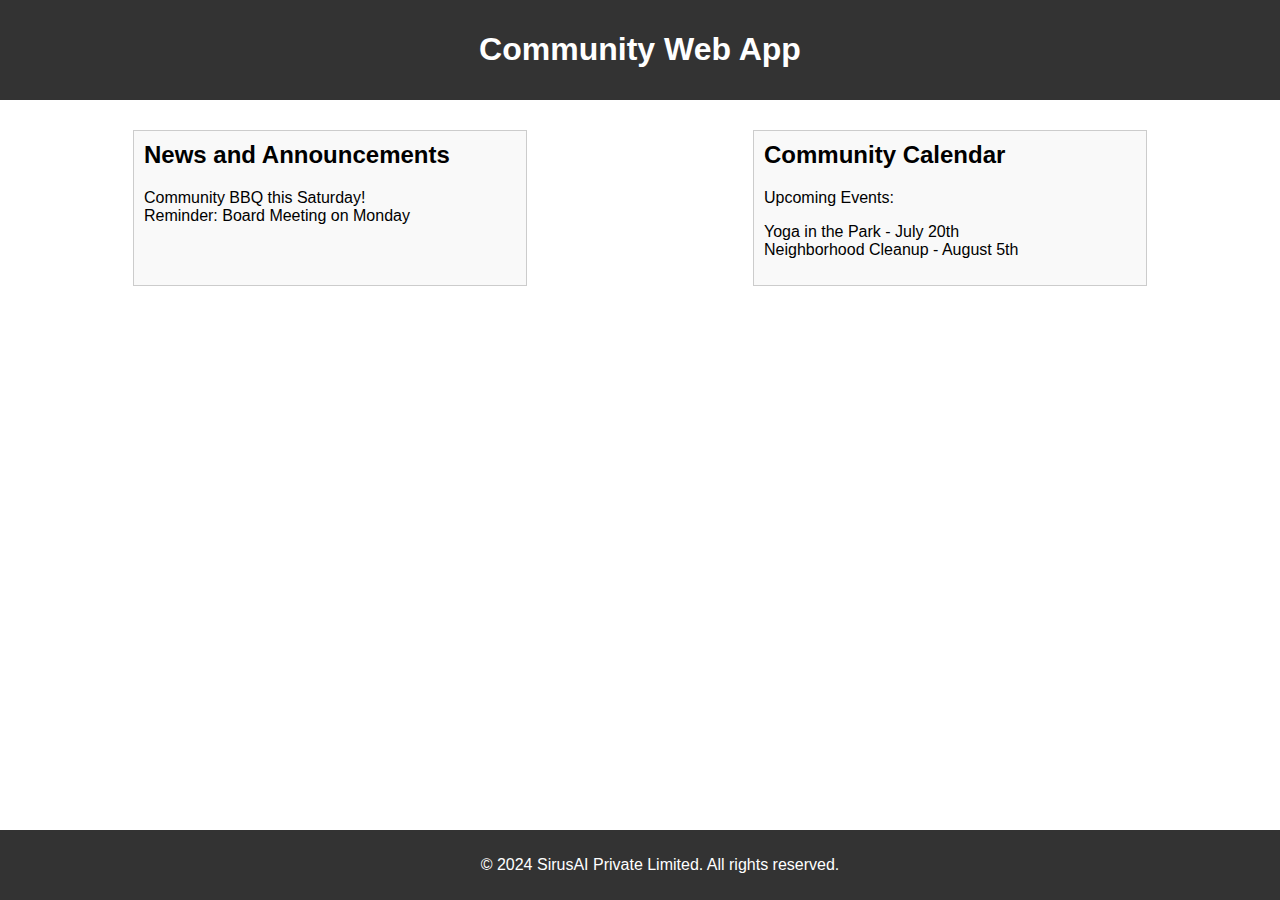
==== index.html @ c216fa5d "first commit" ====
<!DOCTYPE html>
<html>
<head>
    <title>Community Web App</title>
    <link rel="stylesheet" type="text/css" href="styles.css">
</head>
<body>
    <header>
        <h1>Community Web App</h1>
    </header>
    <main>
        <section class="box">
            <h2>News and Announcements</h2>
            <ul>
                <li>Community BBQ this Saturday!</li>
                <li>Reminder: Board Meeting on Monday</li>
            </ul>
        </section>
        <section class="box">
            <h2>Community Calendar</h2>
            <p>Upcoming Events:</p>
            <ul>
                <li>Yoga in the Park - July 20th</li>
                <li>Neighborhood Cleanup - August 5th</li>
            </ul>
        </section>
        <!-- Other sections -->
    </main>
    <footer>
        <p>&copy; 2024 SirusAI Private Limited. All rights reserved.</p>
    </footer>
</body>
</html>
---- styles.css ----
body {
    font-family: Arial, sans-serif;
    margin: 0;
    padding: 0;
}
header {
    background-color: #333;
    color: white;
    padding: 10px 20px;
    text-align: center;
}
main {
    display: flex; /* Use flexbox for horizontal layout */
    flex-wrap: wrap; /* Wrap items to next line if necessary */
    justify-content: space-around; /* Center items horizontally */
    padding: 20px;
}
.box {
    flex: 0 0 30%; /* Each box takes up 30% of the container width */
    background-color: #f9f9f9;
    border: 1px solid #ccc;
    padding: 10px;
    margin: 10px;
}
.box h2 {
    margin-top: 0;
}
ul {
    list-style-type: none;
    padding: 0;
    margin-top: 0;
}
button {
    padding: 5px 10px;
    background-color: #007bff;
    color: white;
    border: none;
    cursor: pointer;
}
button:hover {
    background-color: #0056b3;
}
footer {
    background-color: #333;
    color: white;
    text-align: center;
    padding: 10px 20px;
    position: fixed;
    bottom: 0;
    width: 100%;
}
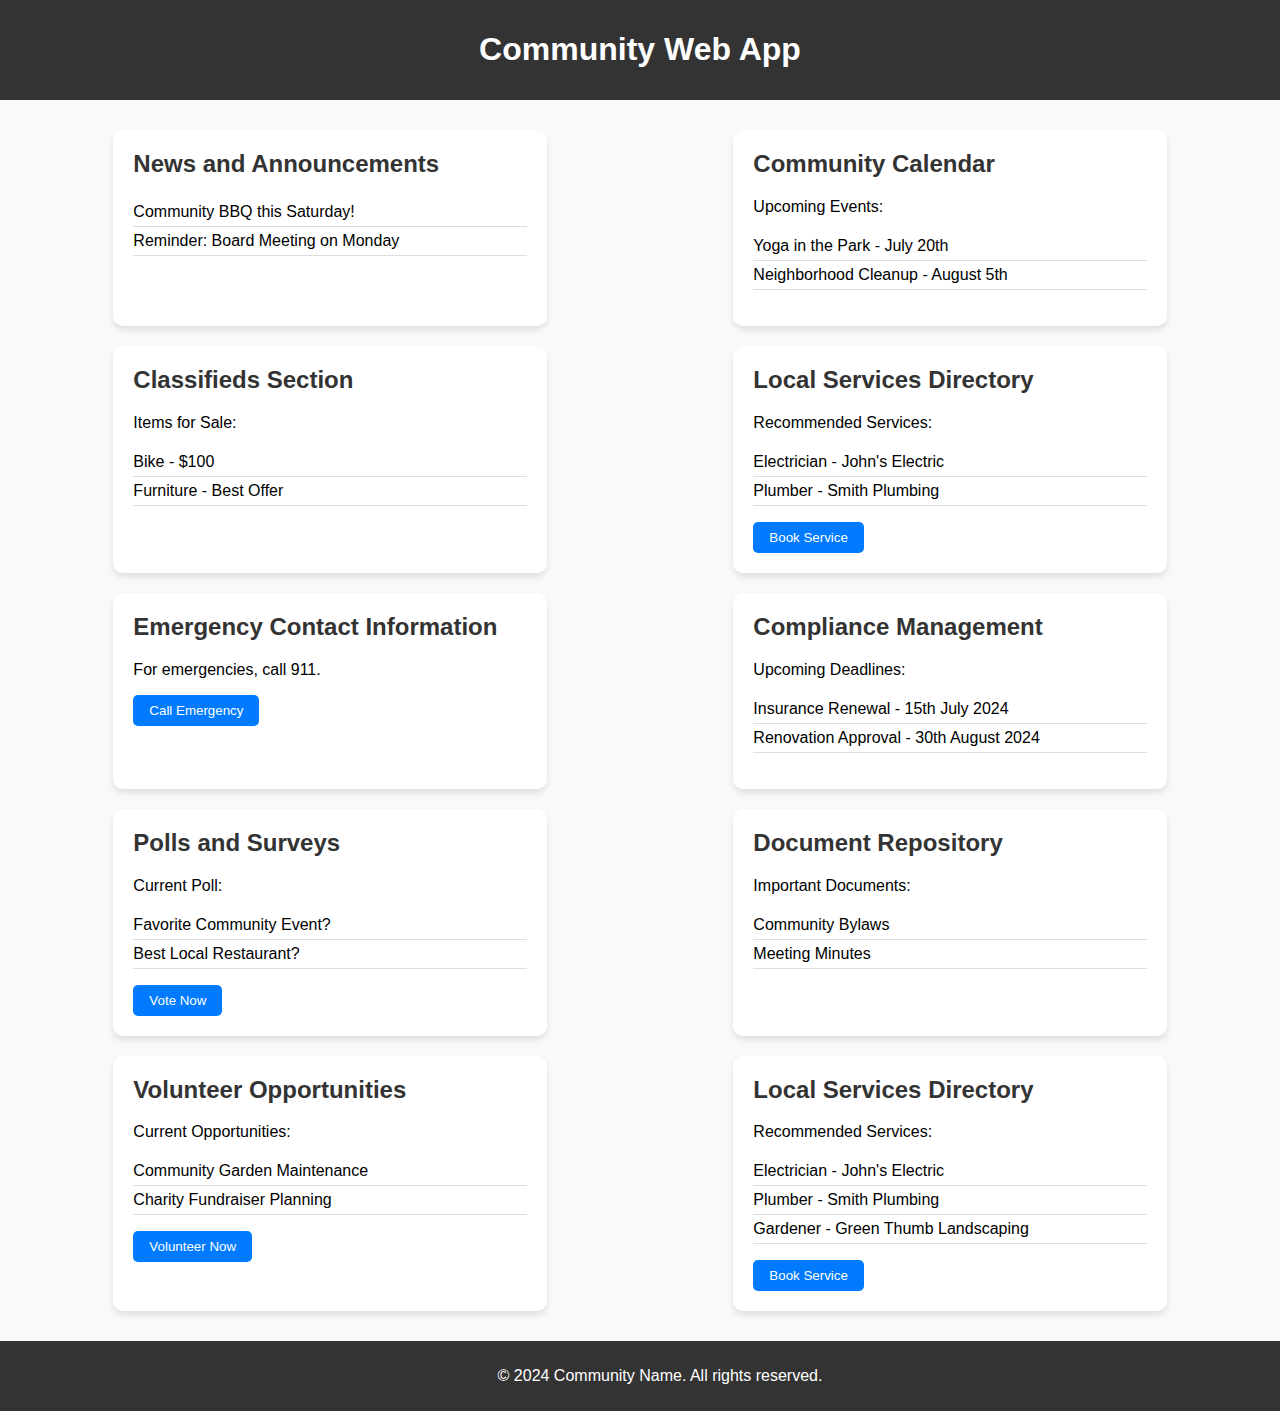
==== commit b505fe4f: "project" ====
--- a/index.html
+++ b/index.html
@@ -24,10 +24,75 @@
                 <li>Neighborhood Cleanup - August 5th</li>
             </ul>
         </section>
-        <!-- Other sections -->
+        <section class="box">
+            <h2>Classifieds Section</h2>
+            <p>Items for Sale:</p>
+            <ul>
+                <li>Bike - $100</li>
+                <li>Furniture - Best Offer</li>
+            </ul>
+        </section>
+        <section class="box">
+            <h2>Local Services Directory</h2>
+            <p>Recommended Services:</p>
+            <ul>
+                <li>Electrician - John's Electric</li>
+                <li>Plumber - Smith Plumbing</li>
+            </ul>
+            <button>Book Service</button>
+        </section>
+        <section class="box">
+            <h2>Emergency Contact Information</h2>
+            <p>For emergencies, call 911.</p>
+            <button>Call Emergency</button>
+        </section>
+        <section class="box">
+            <h2>Compliance Management</h2>
+            <p>Upcoming Deadlines:</p>
+            <ul>
+                <li>Insurance Renewal - 15th July 2024</li>
+                <li>Renovation Approval - 30th August 2024</li>
+            </ul>
+        </section>
+        <section class="box">
+            <h2>Polls and Surveys</h2>
+            <p>Current Poll:</p>
+            <ul>
+                <li>Favorite Community Event?</li>
+                <li>Best Local Restaurant?</li>
+            </ul>
+            <button>Vote Now</button>
+        </section>
+        <section class="box">
+            <h2>Document Repository</h2>
+            <p>Important Documents:</p>
+            <ul>
+                <li>Community Bylaws</li>
+                <li>Meeting Minutes</li>
+            </ul>
+        </section>
+        <section class="box">
+            <h2>Volunteer Opportunities</h2>
+            <p>Current Opportunities:</p>
+            <ul>
+                <li>Community Garden Maintenance</li>
+                <li>Charity Fundraiser Planning</li>
+            </ul>
+            <button>Volunteer Now</button>
+        </section>
+        <section class="box">
+            <h2>Local Services Directory</h2>
+            <p>Recommended Services:</p>
+            <ul>
+                <li>Electrician - John's Electric</li>
+                <li>Plumber - Smith Plumbing</li>
+                <li>Gardener - Green Thumb Landscaping</li>
+            </ul>
+            <button>Book Service</button>
+        </section>
     </main>
     <footer>
-        <p>&copy; 2024 SirusAI Private Limited. All rights reserved.</p>
+        <p>&copy; 2024 Community Name. All rights reserved.</p>
     </footer>
 </body>
 </html>
--- a/styles.css
+++ b/styles.css
@@ -1,7 +1,9 @@
+/* Basic styling */
 body {
-    font-family: Arial, sans-serif;
+    font-family: 'Segoe UI', Tahoma, Geneva, Verdana, sans-serif;
     margin: 0;
     padding: 0;
+    background-color: #f8f9fa;
 }
 header {
     background-color: #333;
@@ -10,32 +12,45 @@
     text-align: center;
 }
 main {
-    display: flex; /* Use flexbox for horizontal layout */
-    flex-wrap: wrap; /* Wrap items to next line if necessary */
-    justify-content: space-around; /* Center items horizontally */
+    display: flex;
+    flex-wrap: wrap;
+    justify-content: space-around;
     padding: 20px;
 }
 .box {
-    flex: 0 0 30%; /* Each box takes up 30% of the container width */
-    background-color: #f9f9f9;
-    border: 1px solid #ccc;
-    padding: 10px;
+    flex: 0 0 calc(33.33% - 20px);
+    background-color: #fff;
+    border-radius: 10px;
+    box-shadow: 0 4px 6px rgba(0, 0, 0, 0.1);
+    padding: 20px;
     margin: 10px;
+    transition: transform 0.3s;
+}
+.box:hover {
+    transform: translateY(-5px);
+    box-shadow: 0 6px 8px rgba(0, 0, 0, 0.2);
 }
 .box h2 {
     margin-top: 0;
+    color: #333;
 }
 ul {
     list-style-type: none;
     padding: 0;
     margin-top: 0;
 }
+ul li {
+    padding: 5px 0;
+    border-bottom: 1px solid #ddd;
+}
 button {
-    padding: 5px 10px;
+    padding: 8px 16px;
     background-color: #007bff;
     color: white;
     border: none;
+    border-radius: 5px;
     cursor: pointer;
+    transition: background-color 0.3s;
 }
 button:hover {
     background-color: #0056b3;
@@ -45,7 +60,7 @@
     color: white;
     text-align: center;
     padding: 10px 20px;
-    position: fixed;
+    position: relative;
     bottom: 0;
     width: 100%;
 }
